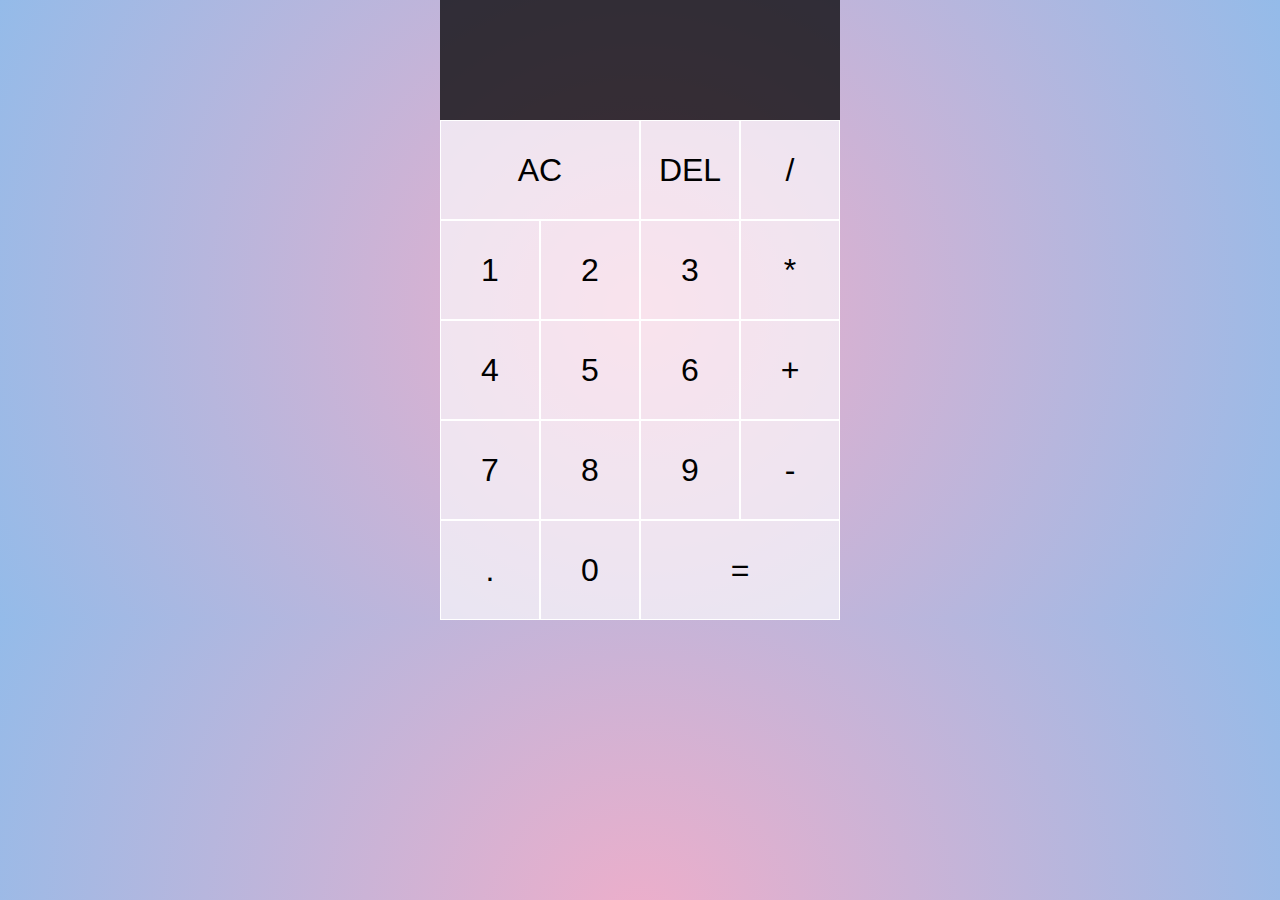
==== calculator.html @ 131fada7 "calculator front-end finished" ====
<!DOCTYPE html>
<html lang="en">

<head>
    <meta charset="UTF-8">
    <meta http-equiv="X-UA-Compatible" content="IE=edge">
    <meta name="viewport" content="width=device-width, initial-scale=1.0">
    <title>Calculator</title>
    <link rel="shortcut icon" href="logo.png" type="image/x-icon">
    <link rel="stylesheet" href="style.css">
    <script src="script.js"></script>

</head>

<body>
    <div class="calculator-grid">
        <div class="output">
            <div id="data-previous-operand" class="previous-operand"> </div>

            <div id="data-current-operand" class="current-operand"></div>
        </div>
        <button id="data-clear" class="span-two"> AC</button>
        <button id="data-delete"> DEL</button>
        <button id="data-operation"> / </button>
        <button id="data-number"> 1 </button>
        <button id="data-number"> 2 </button>
        <button id="data-number"> 3 </button>
        <button id="data-operation"> * </button>
        <button id="data-number"> 4 </button>
        <button id="data-number"> 5 </button>
        <button id="data-number"> 6 </button>
        <button id="data-operation"> + </button>
        <button id="data-number"> 7 </button>
        <button id="data-number"> 8 </button>
        <button id="data-number"> 9 </button>
        <button id="data-operation"> - </button>
        <button id="data-number"> . </button>
        <button id="data-number"> 0 </button>
        <button id="data-equal" class="span-two"> = </button>
    </div>
</body>

</html>
---- style.css ----
*, *::before, *::after{
    box-sizing: border-box;
    font-family: sans-serif;
    font-weight: normal;
}
body{
    margin: 0;
    padding: 0;
    background: rgb(238,174,202);
    background: radial-gradient(circle, rgba(238,174,202,1) 0%, rgba(148,187,233,1) 100%);
}
.calculator-grid{
    display: grid;
    /* grid-template-columns: 100px 100px 100px 100px; */
    grid-template-columns: repeat(4, 100px);
    grid-template-rows:  minmax(120px, auto) repeat(5, 100px);
    align-content: center;
    justify-content: center;
    /* min-height: 100vh; */
}
.calculator-grid > button{
    cursor: pointer;
    font-size: 2rem;
    border: 1px solid rgb(255, 255, 255);
    /* outline: none; */
    background-color: rgba(255, 255, 255, 0.65);
}
.calculator-grid >button:hover{
    background-color: rgb(255, 255, 255);
}
.span-two{
    grid-column: span 2;
}
.output{
    grid-column: 1 / -1;
  background-color: rgba(0, 0, 0, .75);
  color: white;
  display: flex;
  align-items: flex-end;
  justify-content: space-evenly;
  flex-direction: column;
  padding: 10px;
  word-wrap: break-word;
  word-break: break-all;
}
.output .previous-operand{
    color: rgba(255, 255, 255, .75);
}
.output .current-operand{
    color: white;
    font-size: 2.5rem;
}
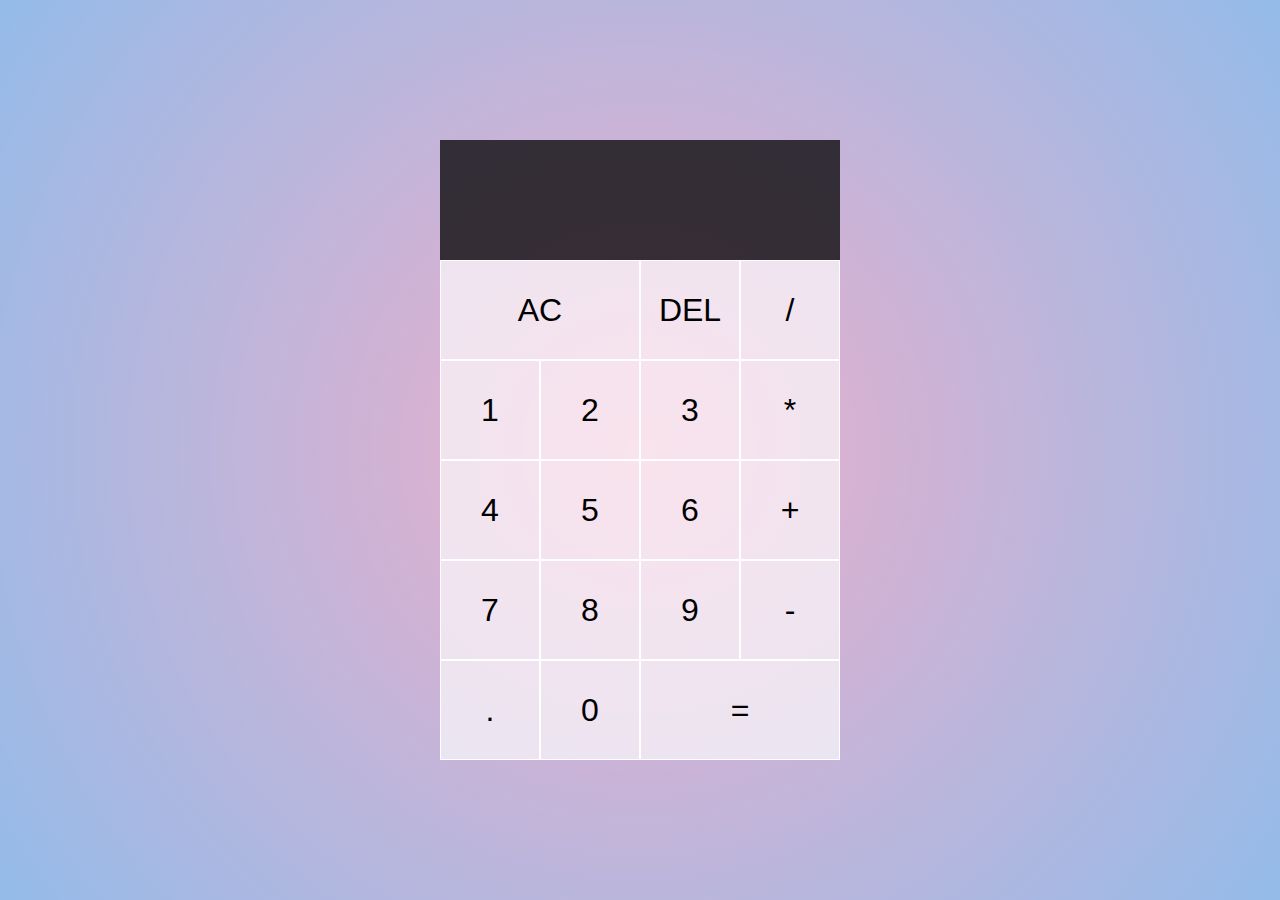
==== commit 8d9d8626: "frontend finished" ====
--- a/calculator.html
+++ b/calculator.html
@@ -4,7 +4,7 @@
 <head>
     <meta charset="UTF-8">
     <meta http-equiv="X-UA-Compatible" content="IE=edge">
-    <meta name="viewport" content="width=device-width, initial-scale=1.0">
+    <meta name=" " content="width=device-width, initial-scale=1.0">
     <title>Calculator</title>
     <link rel="shortcut icon" href="logo.png" type="image/x-icon">
     <link rel="stylesheet" href="style.css">
@@ -14,28 +14,28 @@
 
 <body>
     <div class="calculator-grid">
-        <div class="output">
-            <div id="data-previous-operand" class="previous-operand"> </div>
+        <div id="output">
+            <!-- <div id="data-previous-operand" class="previous-operand"> </div>
 
-            <div id="data-current-operand" class="current-operand"></div>
+            <div id="data-current-operand" class="current-operand"></div> -->
         </div>
         <button id="data-clear" class="span-two"> AC</button>
         <button id="data-delete"> DEL</button>
         <button id="data-operation"> / </button>
-        <button id="data-number"> 1 </button>
-        <button id="data-number"> 2 </button>
-        <button id="data-number"> 3 </button>
+        <button class="data-number"> 1 </button>
+        <button class="data-number"> 2 </button>
+        <button class="data-number"> 3 </button>
         <button id="data-operation"> * </button>
-        <button id="data-number"> 4 </button>
-        <button id="data-number"> 5 </button>
-        <button id="data-number"> 6 </button>
+        <button class="data-number"> 4 </button>
+        <button class="data-number"> 5 </button>
+        <button class="data-number"> 6 </button>
         <button id="data-operation"> + </button>
-        <button id="data-number"> 7 </button>
-        <button id="data-number"> 8 </button>
-        <button id="data-number"> 9 </button>
+        <button class="data-number"> 7 </button>
+        <button class="data-number"> 8 </button>
+        <button class="data-number"> 9 </button>
         <button id="data-operation"> - </button>
-        <button id="data-number"> . </button>
-        <button id="data-number"> 0 </button>
+        <button class="data-number"> . </button>
+        <button class="data-number"> 0 </button>
         <button id="data-equal" class="span-two"> = </button>
     </div>
 </body>
--- a/style.css
+++ b/style.css
@@ -16,10 +16,10 @@
     grid-template-rows:  minmax(120px, auto) repeat(5, 100px);
     align-content: center;
     justify-content: center;
-    /* min-height: 100vh; */
+    min-height: 100vh;
 }
 .calculator-grid > button{
-    cursor: pointer;
+    cursor: grab;
     font-size: 2rem;
     border: 1px solid rgb(255, 255, 255);
     /* outline: none; */
@@ -31,7 +31,7 @@
 .span-two{
     grid-column: span 2;
 }
-.output{
+#output{
     grid-column: 1 / -1;
   background-color: rgba(0, 0, 0, .75);
   color: white;
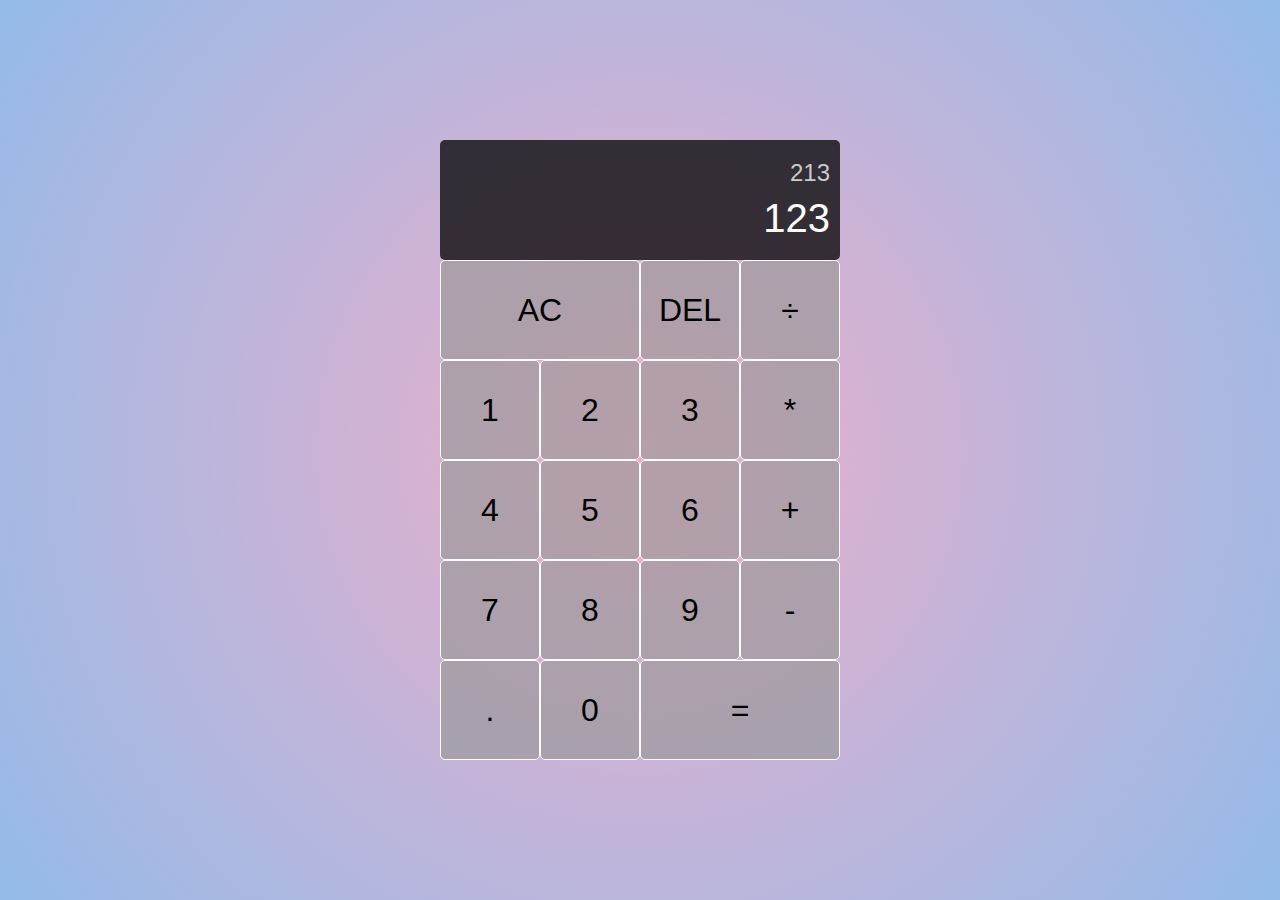
==== commit b7dda65d: "button hover and active animation added" ====
--- a/calculator.html
+++ b/calculator.html
@@ -15,13 +15,13 @@
 <body>
     <div class="calculator-grid">
         <div id="output">
-            <!-- <div id="data-previous-operand" class="previous-operand"> </div>
+            <div id="data-previous-operand" class="previous-operand">213 </div>
 
-            <div id="data-current-operand" class="current-operand"></div> -->
+            <div id="data-current-operand" class="current-operand">123</div>
         </div>
         <button id="data-clear" class="span-two"> AC</button>
         <button id="data-delete"> DEL</button>
-        <button id="data-operation"> / </button>
+        <button id="data-operation"> ÷ </button>
         <button class="data-number"> 1 </button>
         <button class="data-number"> 2 </button>
         <button class="data-number"> 3 </button>
--- a/style.css
+++ b/style.css
@@ -1,6 +1,6 @@
-*, *::before, *::after{
+*{
     box-sizing: border-box;
-    font-family: sans-serif;
+    font-family: Helvetica;
     font-weight: normal;
 }
 body{
@@ -22,17 +22,25 @@
     cursor: grab;
     font-size: 2rem;
     border: 1px solid rgb(255, 255, 255);
-    /* outline: none; */
-    background-color: rgba(255, 255, 255, 0.65);
+    background-color: rgba(151, 151, 151, 0.65);
+    border-radius: 5px;
+    
 }
 .calculator-grid >button:hover{
     background-color: rgb(255, 255, 255);
+    transition: 0.2s;
+
+}
+.calculator-grid >button:active{
+    background-color: rgb(255, 0, 0, .55);
+    /* box-shadow: 0 -5px #666; */
+    /* transform: translateY(1px);   */
 }
 .span-two{
     grid-column: span 2;
 }
 #output{
-    grid-column: 1 / -1;
+  grid-column: 1 / -1;
   background-color: rgba(0, 0, 0, .75);
   color: white;
   display: flex;
@@ -42,11 +50,13 @@
   padding: 10px;
   word-wrap: break-word;
   word-break: break-all;
+  border-radius: 5px;
 }
-.output .previous-operand{
+#output .previous-operand{
     color: rgba(255, 255, 255, .75);
+    font-size: 1.5rem;
 }
-.output .current-operand{
+#output .current-operand{
     color: white;
     font-size: 2.5rem;
 }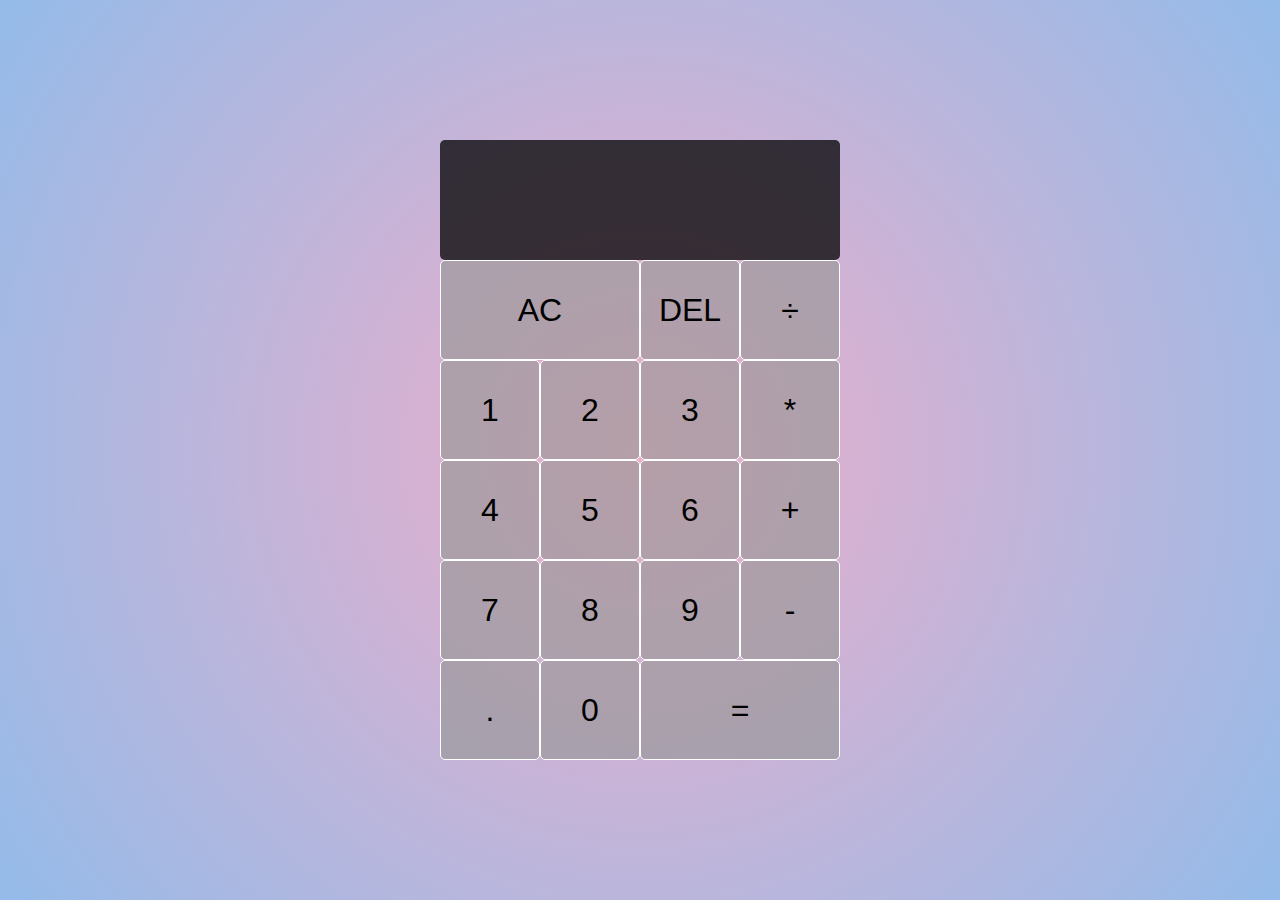
==== commit d1fee27c: "data operation function finished" ====
--- a/calculator.html
+++ b/calculator.html
@@ -8,36 +8,36 @@
     <title>Calculator</title>
     <link rel="shortcut icon" href="logo.png" type="image/x-icon">
     <link rel="stylesheet" href="style.css">
-    <script src="script.js"></script>
+    <script src="script.js" defer></script>
 
 </head>
 
 <body>
     <div class="calculator-grid">
         <div id="output">
-            <div id="data-previous-operand" class="previous-operand">213 </div>
-
-            <div id="data-current-operand" class="current-operand">123</div>
+            <div data-previous-operand class="previous-operand"></div>
+            <div data-current-operand class="current-operand"></div>
         </div>
-        <button id="data-clear" class="span-two"> AC</button>
-        <button id="data-delete"> DEL</button>
-        <button id="data-operation"> ÷ </button>
-        <button class="data-number"> 1 </button>
-        <button class="data-number"> 2 </button>
-        <button class="data-number"> 3 </button>
-        <button id="data-operation"> * </button>
-        <button class="data-number"> 4 </button>
-        <button class="data-number"> 5 </button>
-        <button class="data-number"> 6 </button>
-        <button id="data-operation"> + </button>
-        <button class="data-number"> 7 </button>
-        <button class="data-number"> 8 </button>
-        <button class="data-number"> 9 </button>
-        <button id="data-operation"> - </button>
-        <button class="data-number"> . </button>
-        <button class="data-number"> 0 </button>
-        <button id="data-equal" class="span-two"> = </button>
+        <button data-clear id="span-two"> AC</button>
+        <button data-delete> DEL</button>
+        <button data-operation> ÷ </button>
+        <button data-number> 1 </button>
+        <button data-number> 2 </button>
+        <button data-number> 3 </button>
+        <button data-operation> * </button>
+        <button data-number> 4 </button>
+        <button data-number> 5 </button>
+        <button data-number> 6 </button>
+        <button data-operation> + </button>
+        <button data-number> 7 </button>
+        <button data-number> 8 </button>
+        <button data-number> 9 </button>
+        <button data-operation> - </button>
+        <button data-number> . </button>
+        <button data-number> 0 </button>
+        <button data-equals id="span-two"> = </button>
     </div>
+    <script src="script.js" defer></script>
 </body>
 
 </html>--- a/style.css
+++ b/style.css
@@ -33,10 +33,11 @@
 }
 .calculator-grid >button:active{
     background-color: rgb(255, 0, 0, .55);
+    color: white;
     /* box-shadow: 0 -5px #666; */
     /* transform: translateY(1px);   */
 }
-.span-two{
+#span-two{
     grid-column: span 2;
 }
 #output{
